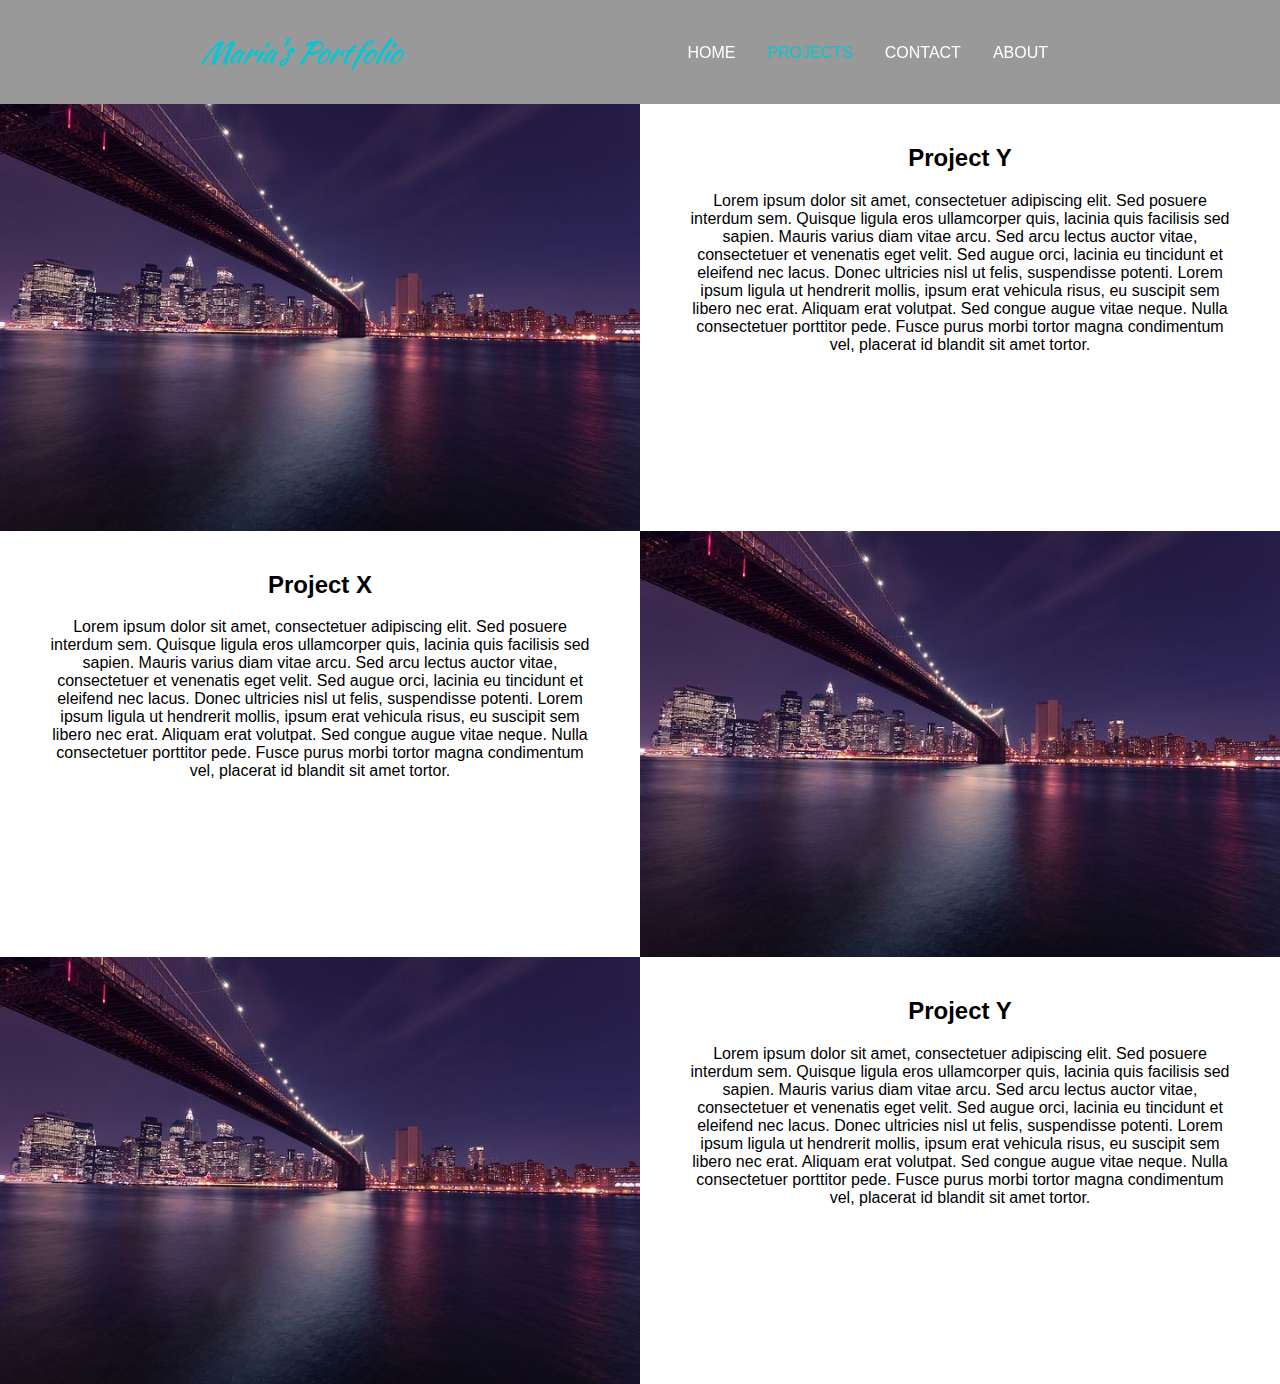
==== projects.html @ 18c7d7e0 "09/02 start!" ====
<!DOCTYPE html>
<html>

<head>
    <meta name="viewport" content="width=device-width, initial-scale=1">
    <script src="https://ajax.googleapis.com/ajax/libs/jquery/3.4.1/jquery.min.js"></script>
    <link href="https://fonts.googleapis.com/css?family=Kaushan+Script&display=swap" rel="stylesheet">
    <link rel="stylesheet" href="https://use.fontawesome.com/releases/v5.7.2/css/all.css"
        integrity="sha384-fnmOCqbTlWIlj8LyTjo7mOUStjsKC4pOpQbqyi7RrhN7udi9RwhKkMHpvLbHG9Sr" crossorigin="anonymous">
    <link rel="stylesheet" type="text/css" href="style.css" />
    <script src="scroll.js"></script>
</head>

<body>
    <div id="main-bar"></div>
    <script src="nav.js?id=projects" id="nav-bar"></script>

    <div class="border">
        <div class="row">
            <div class="col_2">
                <img src="pics/new-york-city-336475__480.jpg" class="project_img" alt="Maria image">
            </div>
            <div class="col_2">
                <div class="content">
                <h2>Project Y</h2>
                <p>Lorem ipsum dolor sit amet, consectetuer adipiscing elit. Sed posuere interdum sem. Quisque ligula
                    eros
                    ullamcorper quis, lacinia quis facilisis sed sapien. Mauris varius diam vitae arcu. Sed arcu lectus
                    auctor
                    vitae, consectetuer et venenatis eget velit. Sed augue orci, lacinia eu tincidunt et eleifend nec
                    lacus.
                    Donec ultricies nisl ut felis, suspendisse potenti. Lorem ipsum ligula ut hendrerit mollis, ipsum
                    erat
                    vehicula risus, eu suscipit sem libero nec erat. Aliquam erat volutpat. Sed congue augue vitae
                    neque. Nulla
                    consectetuer porttitor pede. Fusce purus morbi tortor magna condimentum vel, placerat id blandit sit
                    amet
                    tortor.</p>
                </div>
            </div>
        </div>
        <div class="row">
            <div class="col_2">
                <div class="content">
                <h2>Project X</h2>
                <p>Lorem ipsum dolor sit amet, consectetuer adipiscing elit. Sed posuere interdum sem. Quisque ligula
                    eros
                    ullamcorper quis, lacinia quis facilisis sed sapien. Mauris varius diam vitae arcu. Sed arcu lectus
                    auctor
                    vitae, consectetuer et venenatis eget velit. Sed augue orci, lacinia eu tincidunt et eleifend nec
                    lacus.
                    Donec ultricies nisl ut felis, suspendisse potenti. Lorem ipsum ligula ut hendrerit mollis, ipsum
                    erat
                    vehicula risus, eu suscipit sem libero nec erat. Aliquam erat volutpat. Sed congue augue vitae
                    neque. Nulla
                    consectetuer porttitor pede. Fusce purus morbi tortor magna condimentum vel, placerat id blandit sit
                    amet
                    tortor.</p>
                </div>
            </div>
            <div class="col_2">
                <img src="pics/new-york-city-336475__480.jpg" class="project_img" alt="Maria image">
            </div>
        </div>
        <div class="row">
            <div class="col_2">
                <img src="pics/new-york-city-336475__480.jpg" class="project_img" alt="Maria image">
            </div>
            <div class="col_2">
                <div class="content">
                <h2>Project Y</h2>
                <p>Lorem ipsum dolor sit amet, consectetuer adipiscing elit. Sed posuere interdum sem. Quisque ligula
                    eros
                    ullamcorper quis, lacinia quis facilisis sed sapien. Mauris varius diam vitae arcu. Sed arcu lectus
                    auctor
                    vitae, consectetuer et venenatis eget velit. Sed augue orci, lacinia eu tincidunt et eleifend nec
                    lacus.
                    Donec ultricies nisl ut felis, suspendisse potenti. Lorem ipsum ligula ut hendrerit mollis, ipsum
                    erat
                    vehicula risus, eu suscipit sem libero nec erat. Aliquam erat volutpat. Sed congue augue vitae
                    neque. Nulla
                    consectetuer porttitor pede. Fusce purus morbi tortor magna condimentum vel, placerat id blandit sit
                    amet
                    tortor.</p>
                </div>
            </div>
        </div>

    </div>
</body>
---- style.css ----
body {
    margin: 0;
    padding: 0;
    background-color: white;
    color: black;
    font-family: 'Montserrat', -apple-system, BlinkMacSystemFont, 'Segoe UI', Roboto, 'Helvetica Neue', Arial, sans-serif, 'Apple Color Emoji', 'Segoe UI Emoji', 'Segoe UI Symbol', 'Noto Color Emoji';
  }
h1, h2, h3, h4{

text-align: center;
}

img{
 margin: 0 !important;
 padding: 0 !important;
}
  .header1{
    color: white;
    font-weight: lighter;
    font-size: 42px;
    padding: 0;
  }

  .header2{
    color: white;
    font-size: 72px;
    padding: 30px;
  }
  /* Navi */
  .topnav {
    overflow: hidden;
    background-color: rgba(0, 0, 0, 0.4);
    position: fixed;
    width: 100%;
    top: 0;
    margin: 0;
    transition: background-color 400ms linear;
    z-index: 1
  }

  .topnav.scrolled{
    overflow: hidden;
    background-color: black !important;
    position: fixed;
    width: 100%;
    top: 0;
    margin: 0;
    z-index: 1;
    transition: background-color 400ms linear;
  }
  
  .topnav a {
    float: left;
    display: block;
    color: white;
    text-align: center;
    padding: 14px 16px;
    text-decoration: none;
    font-size: 16px;
    text-transform: uppercase;
    transition: padding 400ms linear;
  }

  .topnav p{
    margin-left: 200px;
    font-size: 30px;
    font-style: italic;
    float: left;
    color: #08c5d1;
    font-family: 'Kaushan Script', -apple-system, BlinkMacSystemFont, 'Segoe UI', Roboto, 'Helvetica Neue', Arial, sans-serif, 'Apple Color Emoji', 'Segoe UI Emoji', 'Segoe UI Symbol', 'Noto Color Emoji';
    transition: font-size 400ms linear;
  }

  .topnav.scrolled p{
    margin-left: 200px;
    font-size: 19px;
    float: left;
    transition: font-size 400ms linear;

  }
  
  .navcontent{
    padding-top: 30px;
    margin-right: 200px;
    float: right;
    transition: padding-top 400ms linear;
  }
  
  .navcontent.scrolled{
    padding-top: 5px;
    float: right;
  }

  .topnav a:hover {
    color: red;
  }
  
  .topnav a.active {
    color: #08c5d1;;
  }
  
  .topnav .icon {
    display: none;
  }
  .fa-linkedin{
    padding-top: 18px;
    padding-left: 16px;
    color: white;
  }

  @media screen and (max-width: 600px) {

    .topnav a {display: none;}
    .topnav.scrolled a {display: none;}
    .navcontent{
      padding-top: 0px;
      margin-right: 0px;
      float: right;
    }
    .topnav p {
      margin-left: 10px;
      font-size: 16px;
      float: left;
      transition: font-size 400ms linear;
    }
    .topnav a.icon {
      float: right;
      display: block;
    }
  }
  
  @media screen and (max-width: 600px) {
    .topnav.responsive {
      position: fixed;
    background-color: black;}
    .topnav.responsive .icon {
      float: right;
      position: absolute;
      right: 0;
      top: 0;
    }
    .topnav.responsive a {
      float: none;
      position: relative;
      display: block;
      text-align: left;
    }
    .topnav.responsive p {
      margin-left: 10px;
      font-size: 16px;
      float: left;
      transition: font-size 400ms linear;
    }

    .topnav.scrolled p{
      margin-left: 10px;
      font-size: 16px;
      float: left;
      transition: font-size 400ms linear;
    }

    .topnav.responsive .navcontent {
      margin-right: 200px;
      float: left;
    }
  
  }

  .frontpageimg {
    background-image: url("pics/wave-4071758__480.jpg");
    background-size: cover;
    background-position: center;
    background-repeat: no-repeat;
    background-attachment: relative;
    width: auto;
    height: 100vh;
  }
  .wrapper{
    display: flex;
    height: 50em;
  }
  .rounded-circle{
    border-radius: 50%;
    position: absolute;
    top: 30%;
    left: 50%;
    transform: translate(-50%, -30%);
  }
  .header_text {
    text-align: center;
    position: absolute;
    top: 75%;
    left: 50%;
    margin-right: -50%;
    transform: translate(-50%, -50%) 
  }
  .header_button{
    background-color: #08c5d1;
    text-transform: uppercase;
    border-radius: 5px;
    border: 5px solid #08c5d1;
    display: inline-block;
    cursor: pointer;
    color: white;
    font-size: 20px;
    padding: 9px 30px;
    margin-top: 20px;
  }
  .header_button:hover {
    background-color: transparent;
  }
  .container{
    padding: 40px 200px;
    margin: 2px;
    position: inherit;
    display: block;
  }

  .project_header_img{
    background-size: cover;
    height: auto;
    width: 90%;
  }
  .project_img{
    background-size: cover;
    height: auto;
    width: 100%;
    display: block;
  }

  .col_2{
    position: relative;
    background-size: cover;
    float: left;
    width: 50%;
    margin: 0 !important;
    padding: 0 !important;
    text-align: center;
  }
  .col_3{
    float: left;
    width: 33.33%;
    margin: 0;
    padding: 0;
    text-align: center;
  }

  .row:after {
    content: "";
    display: table;
    clear: both;
  }

  .footer {
    background-color: black;
    margin: 0;
    padding: 10px;
    text-align: center;
    height: 400px;
  }
  .border{
    margin-top: 104px;
  }
  .content{
    padding: 20px 50px;
    text-align: center;
  }
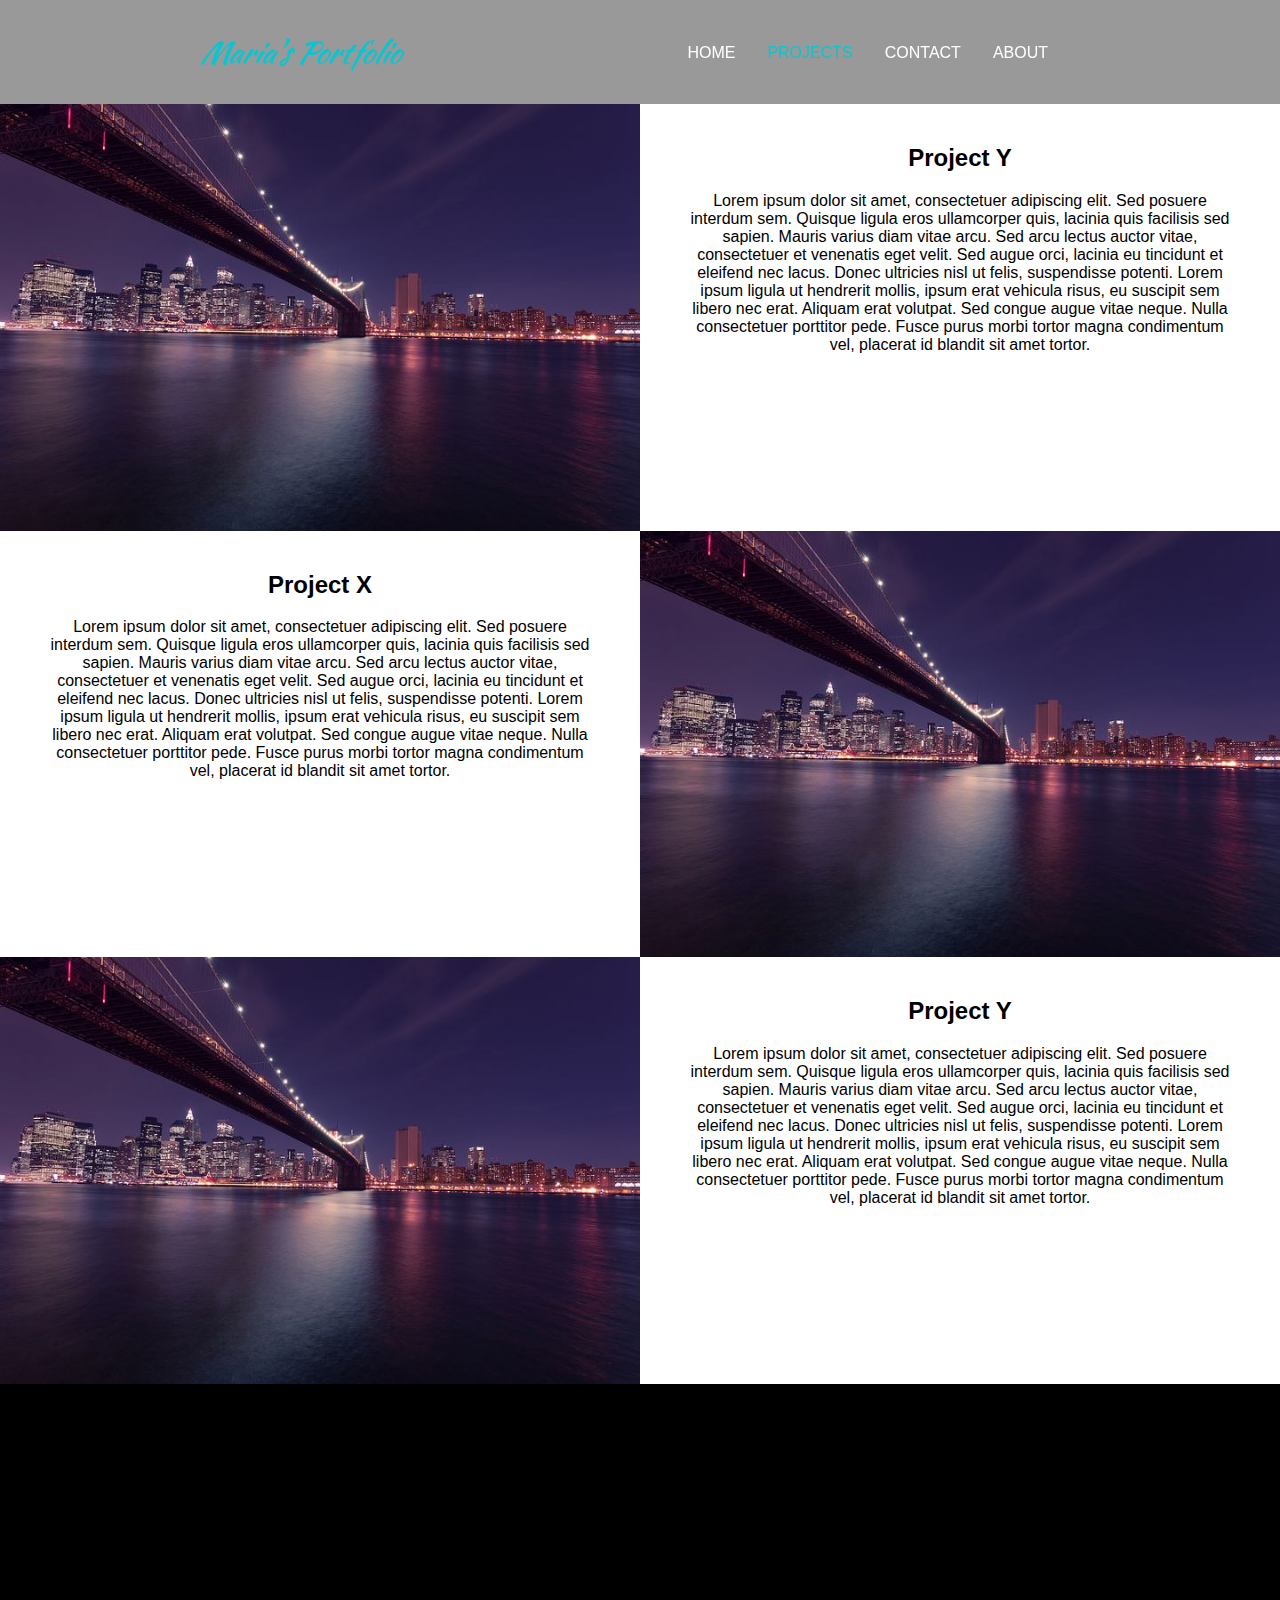
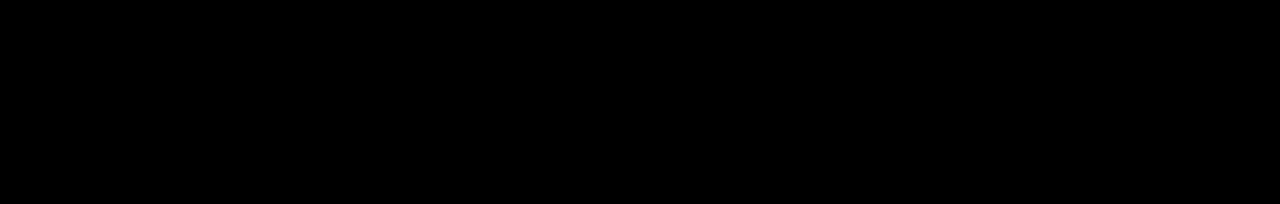
==== commit 597f4732: "Carousel added!" ====
--- a/projects.html
+++ b/projects.html
@@ -87,4 +87,8 @@
         </div>
 
     </div>
+      <!-- Footer -->
+  <footer class="footer">
+    <p>Footer</p>
+  </footer>
 </body>--- a/style.css
+++ b/style.css
@@ -236,6 +236,7 @@
     margin: 0 !important;
     padding: 0 !important;
     text-align: center;
+    display: block;
   }
   .col_3{
     float: left;
